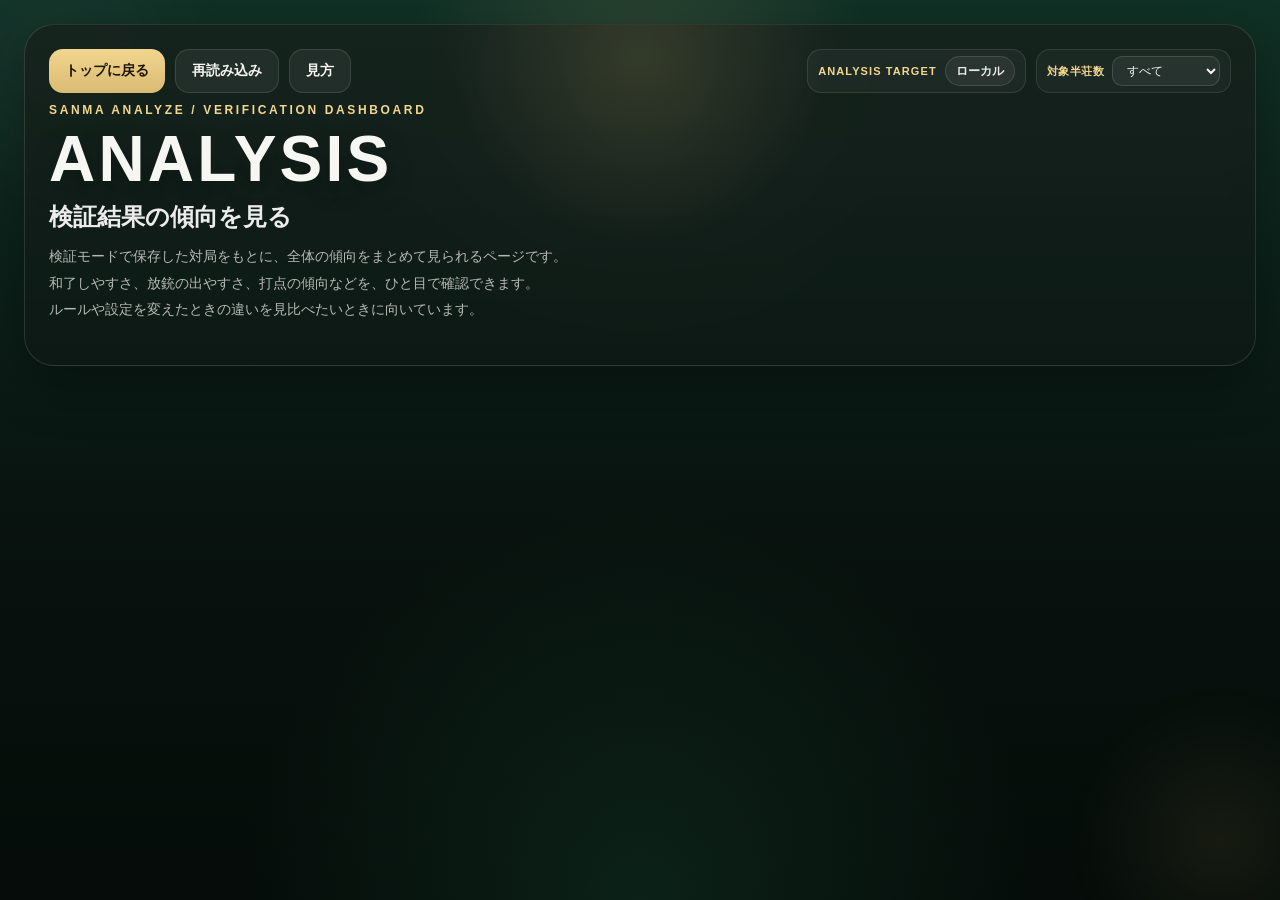
==== analysis_app.html @ 524396ed "Add files via upload" ====
<!doctype html>
<html lang="ja">
<head>
  <meta charset="utf-8" />
  <meta name="viewport" content="width=device-width, initial-scale=1" />
  <title>SANMA LAB / 分析</title>
  <meta name="description" content="検証モードで保存した対局から、全体の傾向を確認できるページです。" />
  <style>
    :root{
      --bg:#08120e;
      --bg2:#103126;
      --panel:rgba(8,20,15,0.84);
      --panel-strong:rgba(15,31,24,0.94);
      --panel-soft:rgba(255,255,255,0.04);
      --line:rgba(255,255,255,0.12);
      --text:#f6f7f3;
      --muted:rgba(246,247,243,0.72);
      --gold:#d9bb72;
      --gold-strong:#f3d78e;
      --accent:#8dd8c4;
      --danger:#ffb7ac;
      --shadow:0 18px 54px rgba(0,0,0,0.32);
    }

    *{ box-sizing:border-box; }
    html, body{ margin:0; min-height:100%; }

    body{
      min-height:100vh;
      color:var(--text);
      font-family:-apple-system,BlinkMacSystemFont,"Segoe UI",sans-serif;
      background:
        radial-gradient(circle at 50% 12%, rgba(241,212,141,0.16), transparent 24%),
        radial-gradient(circle at 50% 100%, rgba(31,94,67,0.26), transparent 36%),
        linear-gradient(180deg, var(--bg2) 0%, var(--bg) 58%, #050c09 100%);
      overflow-x:hidden;
    }

    body::before,
    body::after{
      content:"";
      position:fixed;
      inset:auto;
      pointer-events:none;
      border-radius:50%;
      opacity:0.52;
      filter:blur(2px);
    }

    body::before{
      width:360px;
      height:360px;
      top:-120px;
      left:-120px;
      background:radial-gradient(circle, rgba(255,255,255,0.08), transparent 68%);
    }

    body::after{
      width:320px;
      height:320px;
      right:-100px;
      bottom:-100px;
      background:radial-gradient(circle, rgba(217,187,114,0.16), transparent 68%);
    }

    button,
    select,
    a{
      color:inherit;
      font:inherit;
    }

    .page{
      width:min(100%, 1440px);
      margin:0 auto;
      padding:24px;
      position:relative;
      z-index:1;
    }

    .shell{
      border-radius:30px;
      background:
        linear-gradient(180deg, rgba(255,255,255,0.05), rgba(255,255,255,0.02)),
        var(--panel);
      border:1px solid var(--line);
      box-shadow:var(--shadow);
      backdrop-filter:blur(10px);
      overflow:hidden;
      position:relative;
    }

    .shell::before{
      content:"";
      position:absolute;
      inset:-160px auto auto 50%;
      width:380px;
      height:380px;
      transform:translateX(-50%);
      border-radius:50%;
      background:radial-gradient(circle, rgba(217,187,114,0.14), transparent 70%);
      pointer-events:none;
    }

    .shellInner{
      position:relative;
      z-index:1;
      padding:24px;
      display:grid;
      gap:18px;
    }

    .topRow{
      display:flex;
      align-items:flex-start;
      justify-content:space-between;
      gap:16px;
      flex-wrap:wrap;
    }

    .topRowLeft{
      display:grid;
      gap:10px;
      min-width:0;
      flex:1 1 640px;
    }

    .topActions{
      display:flex;
      align-items:center;
      gap:10px;
      flex-wrap:nowrap;
      width:100%;
      min-width:0;
    }

    .topActionsLeft,
    .topActionsRight{
      display:flex;
      align-items:center;
      gap:10px;
      flex-wrap:nowrap;
      min-width:0;
      flex:0 0 auto;
    }

    .topActionsRight{
      margin-left:auto;
    }

    .backBtn,
    .refreshBtn,
    .hintBtn,
    .tabBtn{
      appearance:none;
      border:none;
      cursor:pointer;
      min-height:44px;
      padding:0 16px;
      border-radius:14px;
      font-size:14px;
      font-weight:800;
      transition:transform 0.16s ease, opacity 0.16s ease, background 0.16s ease, border-color 0.16s ease;
    }

    .backBtn:hover,
    .refreshBtn:hover,
    .hintBtn:hover,
    .tabBtn:hover,
    .filterSelect:hover{
      transform:translateY(-1px);
    }

    .backBtn{
      background:linear-gradient(180deg, #f2d58f 0%, #d9bb72 100%);
      color:#1e1402;
      text-decoration:none;
      display:inline-flex;
      align-items:center;
      justify-content:center;
    }

    .refreshBtn,
    .hintBtn,
    .tabBtn{
      background:rgba(255,255,255,0.06);
      color:var(--text);
      border:1px solid rgba(255,255,255,0.12);
    }

    .tabBtn.isActive{
      background:linear-gradient(180deg, rgba(255,255,255,0.18), rgba(255,255,255,0.06)), rgba(76,119,98,0.78);
      border-color:rgba(182,227,201,0.24);
      color:#ffffff;
      box-shadow:0 10px 18px rgba(0,0,0,0.18), inset 0 1px 0 rgba(255,255,255,0.12);
    }

    .brandKicker{
      font-size:12px;
      font-weight:800;
      letter-spacing:0.22em;
      color:var(--gold-strong);
    }

    .brandTitle{
      font-size:clamp(34px, 5vw, 64px);
      font-weight:900;
      line-height:1;
      letter-spacing:0.05em;
      text-shadow:0 10px 28px rgba(0,0,0,0.24);
    }

    .brandSub{
      font-size:clamp(18px, 2vw, 24px);
      font-weight:800;
      color:rgba(255,255,255,0.92);
    }

    .leadText{
      margin:0;
      font-size:14px;
      line-height:1.9;
      color:var(--muted);
      max-width:58em;
    }

    .statusCard{
      min-width:0;
      max-width:none;
      padding:6px 10px;
      border-radius:14px;
      background:rgba(255,255,255,0.04);
      border:1px solid rgba(255,255,255,0.10);
      display:flex;
      align-items:center;
      gap:8px;
      flex:0 0 auto;
    }

    .statusHead{
      display:flex;
      align-items:center;
      gap:8px;
      flex-wrap:nowrap;
    }

    .statusLabel{
      font-size:11px;
      font-weight:800;
      letter-spacing:0.10em;
      color:var(--gold-strong);
      white-space:nowrap;
    }

    .statusBadge{
      display:inline-flex;
      align-items:center;
      gap:6px;
      min-height:30px;
      padding:0 10px;
      border-radius:999px;
      background:rgba(255,255,255,0.06);
      border:1px solid rgba(255,255,255,0.12);
      font-size:12px;
      font-weight:800;
      white-space:nowrap;
    }

    .statusBadge.isAccount{
      color:#1b1403;
      background:linear-gradient(180deg, #f2d58f 0%, #d9bb72 100%);
      border-color:transparent;
    }

    .statusBadge.isLocal{
      color:rgba(255,255,255,0.9);
    }

    .statusNote{
      font-size:13px;
      line-height:1.7;
      color:var(--muted);
    }

    .statusMeta,
    .tabRow{
      display:flex;
      gap:8px;
      flex-wrap:wrap;
    }

    .miniPill{
      display:inline-flex;
      align-items:center;
      min-height:30px;
      padding:0 10px;
      border-radius:999px;
      background:rgba(141,216,196,0.12);
      border:1px solid rgba(141,216,196,0.18);
      color:#f7fffb;
      font-size:12px;
      font-weight:700;
    }

    .filterCard,
    .messageCard,
    .metricSection,
    .placeholderSection,
    .tabCard,
    .chartCard,
    .tableCard{
      border-radius:22px;
      border:1px solid rgba(255,255,255,0.10);
      background:var(--panel-soft);
      padding:18px;
    }

    .filterCardTitle,
    .messageTitle,
    .sectionTitle,
    .tabTitle,
    .chartTitle,
    .tableTitle{
      font-size:18px;
      font-weight:900;
      margin-bottom:10px;
    }

    .sectionSub,
    .messageText,
    .placeholderText,
    .filterNote,
    .tabSub,
    .chartSub,
    .tableSub{
      font-size:13px;
      line-height:1.75;
      color:var(--muted);
    }

    .filterGrid,
    .summaryGrid,
    .metricGrid{
      display:grid;
      gap:12px;
      margin-top:12px;
    }

    .compactControlRow{
      display:flex;
      align-items:center;
      justify-content:flex-end;
      width:auto;
      flex:0 0 auto;
    }

    .compactFilterBox{
      display:flex;
      align-items:center;
      gap:8px;
      padding:6px 10px;
      border-radius:14px;
      border:1px solid rgba(255,255,255,0.10);
      background:rgba(255,255,255,0.03);
      flex:0 0 auto;
    }

    .compactFilterLabel{
      font-size:11px;
      font-weight:800;
      letter-spacing:0.04em;
      color:var(--gold-strong);
      white-space:nowrap;
    }

    .compactFilterBox .filterSelect{
      width:108px;
      min-height:30px;
      padding:0 10px;
      border-radius:10px;
      font-size:12px;
    }

    .filterGrid{
      grid-template-columns:repeat(4, minmax(0, 1fr));
    }

    .summaryGrid{
      grid-template-columns:repeat(6, minmax(0, 1fr));
    }

    .metricGrid{
      grid-template-columns:repeat(4, minmax(0, 1fr));
    }

    .filterField{
      display:grid;
      gap:7px;
    }

    .filterLabel{
      font-size:12px;
      font-weight:800;
      color:rgba(245,247,244,0.76);
    }

    .filterSelect{
      width:100%;
      min-height:42px;
      border-radius:12px;
      border:1px solid rgba(255,255,255,0.14);
      background:rgba(255,255,255,0.05);
      color:var(--text);
      padding:0 12px;
      box-sizing:border-box;
      transition:transform 0.16s ease, border-color 0.16s ease, background 0.16s ease;
    }

    .metricCard{
      border-radius:18px;
      border:1px solid rgba(255,255,255,0.08);
      background:rgba(0,0,0,0.16);
      padding:14px 13px;
      display:grid;
      gap:6px;
      min-height:108px;
    }

    .metricCardLabel{
      font-size:12px;
      font-weight:700;
      color:rgba(245,247,244,0.64);
    }

    .metricCardValue{
      font-size:24px;
      font-weight:900;
      line-height:1.05;
      color:#ffd56f;
      word-break:break-word;
    }

    .metricCardHint{
      font-size:11px;
      color:rgba(245,247,244,0.48);
      line-height:1.45;
    }

    .tabPanel{
      display:none;
    }

    .tabPanel.isActive{
      display:block;
    }

    .placeholderSection{
      display:grid;
      gap:10px;
      background:linear-gradient(180deg, rgba(255,255,255,0.05), rgba(255,255,255,0.02));
    }

    .placeholderList{
      display:grid;
      grid-template-columns:repeat(3, minmax(0, 1fr));
      gap:10px;
    }

    .placeholderItem{
      border-radius:14px;
      border:1px dashed rgba(255,255,255,0.18);
      background:rgba(255,255,255,0.03);
      padding:12px;
      display:grid;
      gap:6px;
    }

    .placeholderItemTitle{
      font-size:13px;
      font-weight:800;
      color:#fff3c5;
    }

    .placeholderItemText{
      font-size:12px;
      line-height:1.7;
      color:var(--muted);
    }

    .emptyCard{
      border-radius:18px;
      border:1px dashed rgba(255,255,255,0.18);
      background:rgba(255,255,255,0.03);
      padding:18px;
      font-size:14px;
      line-height:1.8;
      color:rgba(245,247,244,0.82);
    }

    .messageCard.warn{
      border-color:rgba(255,183,172,0.22);
      background:rgba(255,183,172,0.08);
    }

    .messageCard.ok{
      border-color:rgba(141,216,196,0.20);
      background:rgba(141,216,196,0.08);
    }

    @media (max-width: 1180px){
      .summaryGrid{
        grid-template-columns:repeat(3, minmax(0, 1fr));
      }

      .metricGrid,
      .filterGrid{
        grid-template-columns:repeat(2, minmax(0, 1fr));
      }

      .placeholderList{
        grid-template-columns:repeat(2, minmax(0, 1fr));
      }
    }

    @media (max-width: 720px){
      .page{ padding:16px; }
      .shellInner{ padding:16px; }
      .topRow{ gap:12px; }
      .statusCard{ width:auto; }
      .topActions{
        align-items:flex-start;
        flex-wrap:wrap;
      }
      .topActionsLeft,
      .topActionsRight{
        flex-wrap:wrap;
      }
      .topActionsRight{
        width:100%;
        justify-content:flex-start;
        margin-left:0;
      }
      .compactControlRow{
        justify-content:flex-start;
      }
      .compactFilterBox{
        width:auto;
      }
      .summaryGrid,
      .metricGrid,
      .filterGrid,
      .placeholderList{
        grid-template-columns:1fr;
      }
      .brandTitle{ letter-spacing:0.03em; }
    }
  </style>
  <script>
    window.MB_SANMA_SUPABASE_CONFIG = {
      url: "https://edcsvszqscbfeizfmilp.supabase.co",
      anonKey: "sb_publishable_vLIhwWFFomM4WwSaupoOxw_UOUNihF0"
    };
  </script>
</head>
<body>
  <main class="page">
    <section class="shell" aria-label="分析ページ">
      <div class="shellInner">
        <div class="topRow">
          <div class="topRowLeft">
            <div class="topActions">
              <div class="topActionsLeft">
                <a class="backBtn" href="index_app.html">トップに戻る</a>
                <button id="analysisRefreshBtn" type="button" class="refreshBtn">再読み込み</button>
                <button id="analysisHintBtn" type="button" class="hintBtn">見方</button>
              </div>
              <div class="topActionsRight">
                <aside class="statusCard" aria-label="分析対象">
                  <div class="statusHead">
                    <div class="statusLabel">ANALYSIS TARGET</div>
                    <div id="analysisSessionBadge" class="statusBadge isLocal">ローカル</div>
                  </div>
                </aside>
                <div class="compactControlRow" aria-label="対象半荘数">
                  <div class="compactFilterBox">
                    <div class="compactFilterLabel">対象半荘数</div>
                    <select id="filterLimit" class="filterSelect">
                      <option value="all">すべて</option>
                      <option value="20">最新20</option>
                      <option value="50">最新50</option>
                      <option value="100">最新100</option>
                      <option value="200">最新200</option>
                    </select>
                  </div>
                </div>
              </div>
            </div>
            <div class="brandKicker">SANMA ANALYZE / VERIFICATION DASHBOARD</div>
            <div class="brandTitle">ANALYSIS</div>
            <div class="brandSub">検証結果の傾向を見る</div>
            <p class="leadText">
              検証モードで保存した対局をもとに、全体の傾向をまとめて見られるページです。<br />
              和了しやすさ、放銃の出やすさ、打点の傾向などを、ひと目で確認できます。<br />
              ルールや設定を変えたときの違いを見比べたいときに向いています。
            </p>
          </div>
        </div>

        <div id="analysisAppRoot"></div>
      </div>
    </section>
  </main>

  <script src="js/match_log.js"></script>
  <script src="js/log_normalizer.js"></script>
  <script src="js/log_metrics.js"></script>
  <script>
    (function(){
      "use strict";

      const FILTER_STORAGE_KEY = "mbsanma_analysis_app_filters_v1";
      const ACTIVE_SESSION_STORAGE_KEY = "mbsanma_app_active_session_v1";
      const LEGACY_ACTIVE_SESSION_STORAGE_KEY = "mbsanma_visitor_active_session_v1";
      const CURRENT_LOGIN_ACCOUNT_STORAGE_KEY = "mbsanma_app_current_login_account_v1";

      const TAB_KEYS = ["overview", "agari", "loss", "flow", "yaku"];
      const TAB_LABELS = {
        overview: "全体",
        agari: "和了",
        loss: "放銃 / 被ツモ",
        flow: "流局 / 進行",
        yaku: "役 / 打点"
      };

      const filterEls = {
        limit: document.getElementById("filterLimit")
      };

      const refreshBtn = document.getElementById("analysisRefreshBtn");
      const hintBtn = document.getElementById("analysisHintBtn");
      const root = document.getElementById("analysisAppRoot");
      const badgeEl = document.getElementById("analysisSessionBadge");

      const state = {
        filters: loadFilters(),
        activeTab: "overview"
      };

      function normalizeAccountId(value){
        return String(value || "").toUpperCase().replace(/[^A-Z0-9]/g, "");
      }

      function loadFilters(){
        try{
          const raw = localStorage.getItem(FILTER_STORAGE_KEY);
          const parsed = raw ? JSON.parse(raw) : null;
          const normalized = window.MBSanmaLogMetrics.normalizeAnalysisFilters(parsed);
          return {
            ...normalized,
            limit: ["20", "50", "100", "200", "all"].includes(String(parsed && parsed.limit || "")) ? String(parsed.limit) : "all",
            matchMode: "batch",
            sessionMode: "all",
            dealer: "all"
          };
        }catch(e){
          return {
            ...window.MBSanmaLogMetrics.normalizeAnalysisFilters(null),
            limit: "all",
            matchMode: "batch",
            sessionMode: "all",
            dealer: "all"
          };
        }
      }

      function saveFilters(){
        try{
          localStorage.setItem(FILTER_STORAGE_KEY, JSON.stringify(state.filters));
        }catch(e){}
      }

      function writeActiveSessionSnapshot(mode, accountId){
        const payload = {
          mode: mode === "account" ? "account" : "local",
          accountId: mode === "account" ? normalizeAccountId(accountId) : ""
        };
        try{
          const serialized = JSON.stringify(payload);
          sessionStorage.setItem(ACTIVE_SESSION_STORAGE_KEY, serialized);
          sessionStorage.setItem(LEGACY_ACTIVE_SESSION_STORAGE_KEY, serialized);
        }catch(e){}
        return payload;
      }

      function readActiveSession(){
        try{
          const loginId = normalizeAccountId(localStorage.getItem(CURRENT_LOGIN_ACCOUNT_STORAGE_KEY) || "");
          if (loginId) return writeActiveSessionSnapshot("account", loginId);
        }catch(e){}

        const keys = [ACTIVE_SESSION_STORAGE_KEY, LEGACY_ACTIVE_SESSION_STORAGE_KEY];
        for (const key of keys){
          try{
            const raw = sessionStorage.getItem(key);
            if (!raw) continue;
            const parsed = JSON.parse(raw);
            const mode = parsed && parsed.mode === "account" ? "account" : (parsed && parsed.mode === "local" ? "local" : "");
            if (!mode) continue;
            return writeActiveSessionSnapshot(mode, mode === "account" ? normalizeAccountId(parsed && parsed.accountId || "") : "");
          }catch(e){}
        }

        return writeActiveSessionSnapshot("local", "");
      }

      function syncTopStatus(summary){
        const session = readActiveSession();
        if (badgeEl){
          if (session.mode === "account" && session.accountId){
            badgeEl.textContent = session.accountId;
            badgeEl.classList.remove("isLocal");
            badgeEl.classList.add("isAccount");
          } else {
            badgeEl.textContent = "ローカル";
            badgeEl.classList.remove("isAccount");
            badgeEl.classList.add("isLocal");
          }
        }
      }

      async function getStoredLogsAsync(){
        try{
          if (window.MBSanmaMatchLog){
            if (typeof window.MBSanmaMatchLog.getStoredLogsAsync === "function"){
              const logs = await window.MBSanmaMatchLog.getStoredLogsAsync();
              return Array.isArray(logs) ? logs.filter((item)=> item && typeof item === "object") : [];
            }
            if (typeof window.MBSanmaMatchLog.getStoredLogs === "function"){
              const logs = window.MBSanmaMatchLog.getStoredLogs();
              return Array.isArray(logs) ? logs.filter((item)=> item && typeof item === "object") : [];
            }
          }
        }catch(e){}
        return [];
      }

      function renderLoading(){
        if (!root) return;
        root.innerHTML = "";
        const empty = document.createElement("section");
        empty.className = "emptyCard";
        empty.innerHTML = "保存済み半荘ログを読み込み中です。";
        root.appendChild(empty);
      }

      function formatRate(value){
        return Number.isFinite(value) ? `${(value * 100).toFixed(1)}%` : "—";
      }

      function formatAvgScore(value){
        return Number.isFinite(value) ? `${value > 0 ? "+" : ""}${value.toFixed(1)}` : "—";
      }

      function formatAvgPoint(value){
        return Number.isFinite(value) ? `${Math.round(value).toLocaleString("ja-JP")}点` : "—";
      }

      function formatAvgJunme(value){
        return Number.isFinite(value) ? `${value.toFixed(2)}巡目` : "—";
      }

      function formatAvgCount(value, suffix = ""){
        return Number.isFinite(value) ? `${value.toFixed(2)}${suffix}` : "—";
      }

      function formatCount(value){
        return `${Number(value) || 0}`;
      }

      function formatModeCount(summary){
        const parts = [];
        if (summary.matchCounts.batch > 0) parts.push(`検証 ${summary.matchCounts.batch}`);
        if (summary.matchCounts.normal > 0) parts.push(`対局 ${summary.matchCounts.normal}`);
        if (summary.matchCounts.unknown > 0) parts.push(`未分類 ${summary.matchCounts.unknown}`);
        return parts.length ? parts.join(" / ") : "—";
      }

      function createMetricCard(label, value, hint){
        const card = document.createElement("div");
        card.className = "metricCard";

        const labelEl = document.createElement("div");
        labelEl.className = "metricCardLabel";
        labelEl.textContent = label;

        const valueEl = document.createElement("div");
        valueEl.className = "metricCardValue";
        valueEl.textContent = value;

        const hintEl = document.createElement("div");
        hintEl.className = "metricCardHint";
        hintEl.textContent = hint || "";

        card.appendChild(labelEl);
        card.appendChild(valueEl);
        card.appendChild(hintEl);
        return card;
      }

      function createSummarySection(summary){
        const section = document.createElement("section");
        section.className = "tabCard";

        const title = document.createElement("div");
        title.className = "tabTitle";
        title.textContent = "上段サマリー";
        section.appendChild(title);

        const sub = document.createElement("div");
        sub.className = "tabSub";
        sub.textContent = "まずは全体の雰囲気を確認する欄です。ここで対象範囲を見てから、下のカテゴリで細かく振り返れます。";
        section.appendChild(sub);

        const grid = document.createElement("div");
        grid.className = "summaryGrid";
        [
          createMetricCard("対象半荘", formatCount(summary.scope.includedMatchCount), "条件に合う半荘"),
          createMetricCard("対象局", formatCount(summary.overall.kyokuCount), "局ベース"),
          createMetricCard("集計件数", formatCount(summary.overall.sampleKyokuCount), "全体傾向の集計数"),
          createMetricCard("モード内訳", formatModeCount(summary), "検証 / 対局 / 未分類"),
          createMetricCard("親件数", formatCount(summary.overall.dealerSampleCount), "集計対象内"),
          createMetricCard("子件数", formatCount(summary.overall.nondealerSampleCount), "集計対象内")
        ].forEach((card)=> grid.appendChild(card));
        section.appendChild(grid);
        return section;
      }

      function createTabRow(){
        const row = document.createElement("div");
        row.className = "tabRow";
        TAB_KEYS.forEach((key)=> {
          const btn = document.createElement("button");
          btn.type = "button";
          btn.className = `tabBtn${state.activeTab === key ? " isActive" : ""}`;
          btn.textContent = TAB_LABELS[key];
          btn.dataset.tabKey = key;
          btn.addEventListener("click", ()=> {
            state.activeTab = key;
            render().catch(()=>{});
          });
          row.appendChild(btn);
        });
        return row;
      }

      function createTabPanel(key, titleText, subText, cards){
        const panel = document.createElement("section");
        panel.className = `tabPanel${state.activeTab === key ? " isActive" : ""}`;

        const card = document.createElement("div");
        card.className = "tabCard";

        const title = document.createElement("div");
        title.className = "tabTitle";
        title.textContent = titleText;
        card.appendChild(title);

        const sub = document.createElement("div");
        sub.className = "tabSub";
        sub.textContent = subText;
        card.appendChild(sub);

        const grid = document.createElement("div");
        grid.className = "metricGrid";
        cards.forEach((metric)=> grid.appendChild(metric));
        card.appendChild(grid);

        panel.appendChild(card);
        return panel;
      }

      function createMessageCard(type, titleText, text){
        const card = document.createElement("section");
        card.className = `messageCard ${type}`;

        const title = document.createElement("div");
        title.className = "messageTitle";
        title.textContent = titleText;

        const body = document.createElement("div");
        body.className = "messageText";
        body.textContent = text;

        card.appendChild(title);
        card.appendChild(body);
        return card;
      }

      function createPlaceholderSection(summary){
        const section = document.createElement("section");
        section.className = "placeholderSection";

        const title = document.createElement("div");
        title.className = "sectionTitle";
        title.textContent = "今後の追加予定";
        section.appendChild(title);

        const text = document.createElement("div");
        text.className = "placeholderText";
        text.textContent = "まずは見やすさを優先して、よく使う項目を中心にまとめています。今後は比較表示や役・打点の見やすさもさらに強化していきます。";
        section.appendChild(text);

        const list = document.createElement("div");
        list.className = "placeholderList";

        [
          {
            title: "比較表示",
            text: "親番と子番、ルール違い、設定違いなどを並べて見比べやすくしていきます。"
          },
          {
            title: "役と打点の見やすさ",
            text: `点数データ ${summary.availability.pointDataCount}件 / 役データ ${summary.availability.yakuDataCount}件 / ドラデータ ${summary.availability.doraDataCount}件 をもとに、さらに見やすく広げていきます。`
          },
          {
            title: "使いやすさ",
            text: "条件保存やお気に入りの比較など、何度も見返しやすい導線を追加していきます。"
          }
        ].forEach((item)=> {
          const card = document.createElement("div");
          card.className = "placeholderItem";

          const t = document.createElement("div");
          t.className = "placeholderItemTitle";
          t.textContent = item.title;

          const d = document.createElement("div");
          d.className = "placeholderItemText";
          d.textContent = item.text;

          card.appendChild(t);
          card.appendChild(d);
          list.appendChild(card);
        });

        section.appendChild(list);
        return section;
      }

      function buildTabPanels(summary){
        return [
          createTabPanel(
            "overview",
            "全体",
            "まずは全体の押し引き傾向です。ルール全体で、どれくらい和了・放銃・流局が起きやすいかを見る入口です。",
            [
              createMetricCard("リーチ率", formatRate(summary.riichi.rate), "全局基準"),
              createMetricCard("副露率", formatRate(summary.open.rate), "全局基準"),
              createMetricCard("和了率", formatRate(summary.agari.rate), "全局基準"),
              createMetricCard("放銃率", formatRate(summary.hoju.rate), "全局基準"),
              createMetricCard("被ツモ率", formatRate(summary.hitByTsumo.rate), "全局基準"),
              createMetricCard("流局率", formatRate(summary.ryukyoku.rate), "全局基準"),
              createMetricCard("横移動率", formatRate(summary.horizontal.rate), "自分が無関係で終わる率"),
              createMetricCard("プラス局率", formatRate(summary.overall.plusSampleRate), "+収支で終えた局"),
              createMetricCard("マイナス局率", formatRate(summary.overall.minusSampleRate), "-収支で終えた局"),
              createMetricCard("イーブン局率", formatRate(summary.overall.evenSampleRate), "±0で終えた局"),
              createMetricCard("平均収支", formatAvgScore(summary.overall.averageSampleDelta), "1件あたりの平均"),
              createMetricCard("副露した局の平均副露回数", formatAvgCount(summary.open.averageOpenCountWhenOpened, "回"), "副露局のみ")
            ]
          ),
          createTabPanel(
            "agari",
            "和了",
            "和了したときの形や打点寄りの傾向です。ツモ寄りか、リーチ寄りか、門前寄りかを見ます。",
            [
              createMetricCard("和了率", formatRate(summary.agari.rate), "全局基準"),
              createMetricCard("ツモ割合", formatRate(summary.agari.tsumoRate), "和了局基準"),
              createMetricCard("ロン割合", formatRate(summary.agari.ronRate), "和了局基準"),
              createMetricCard("親和了割合", formatRate(summary.agari.dealerRate), "和了局基準"),
              createMetricCard("リーチ和了割合", formatRate(summary.agari.riichiRate), "和了局基準"),
              createMetricCard("副露和了割合", formatRate(summary.agari.openRate), "和了局基準"),
              createMetricCard("ダマ和了割合", formatRate(summary.agari.damaRate), "和了局基準"),
              createMetricCard("平均収入", formatAvgScore(summary.agari.averageIncome), "正の delta 平均"),
              createMetricCard("平均素点", formatAvgPoint(summary.agari.averagePoint), "データが残っている分のみ"),
              createMetricCard("ツモ平均素点", formatAvgPoint(summary.agari.averagePointTsumo), "データが残っている分のみ"),
              createMetricCard("ロン平均素点", formatAvgPoint(summary.agari.averagePointRon), "データが残っている分のみ"),
              createMetricCard("満貫以上割合", formatRate(summary.agari.manganOrMoreRate), "点数データがある和了のみ")
            ]
          ),
          createTabPanel(
            "loss",
            "放銃 / 被ツモ",
            "どこで失点しているかを見るブロックです。リーチで押しすぎているか、副露して押し返しすぎているかの入口になります。",
            [
              createMetricCard("放銃率", formatRate(summary.hoju.rate), "全局基準"),
              createMetricCard("親へ放銃割合", formatRate(summary.hoju.dealerWinnerRate), "放銃局基準"),
              createMetricCard("リーチ放銃割合", formatRate(summary.hoju.riichiRate), "放銃局基準"),
              createMetricCard("副露放銃割合", formatRate(summary.hoju.openRate), "放銃局基準"),
              createMetricCard("放銃平均支出", formatAvgScore(-summary.hoju.averageLoss), "負の delta 平均"),
              createMetricCard("放銃時素点平均", formatAvgPoint(summary.hoju.averagePoint), "データが残っている分のみ"),
              createMetricCard("放銃時テンパイ率", formatRate(summary.hoju.tenpaiRate), "記録がある分のみ"),
              createMetricCard("被ツモ率", formatRate(summary.hitByTsumo.rate), "全局基準"),
              createMetricCard("被ツモ平均支出", formatAvgScore(-summary.hitByTsumo.averageLoss), "負の delta 平均"),
              createMetricCard("被ツモ時素点平均", formatAvgPoint(summary.hitByTsumo.averagePoint), "データが残っている分のみ")
            ]
          ),
          createTabPanel(
            "flow",
            "流局 / 進行",
            "局進行の質を見るブロックです。リーチ巡目や待ち枚数が荒れていないか、流局テンパイが足りているかを見ます。",
            [
              createMetricCard("流局率", formatRate(summary.ryukyoku.rate), "全局基準"),
              createMetricCard("流局時テンパイ率", formatRate(summary.ryukyoku.tenpaiRate), "流局局基準"),
              createMetricCard("平均リーチ巡目", formatAvgJunme(summary.riichi.averageJunme), "データが残っている分のみ"),
              createMetricCard("平均待ち枚数", formatAvgCount(summary.riichi.averageWaitTileCount, "枚"), "データが残っている分のみ"),
              createMetricCard("両面率", formatRate(summary.riichi.ryanmenRate), "待ち形データがあるリーチのみ"),
              createMetricCard("リーチ件数", formatCount(summary.riichi.count), "集計対象内"),
              createMetricCard("流局件数", formatCount(summary.ryukyoku.count), "集計対象内"),
              createMetricCard("横移動率", formatRate(summary.horizontal.rate), "自分無関係ロンの率")
            ]
          ),
          createTabPanel(
            "yaku",
            "役 / 打点",
            "役や打点の詳しい内容を見るタブです。現在は、保存されている対局データがある分から反映しています。",
            [
              createMetricCard("平均ドラ", formatAvgCount(summary.agari.averageDoraCount, "枚"), "和了詳細ありの分のみ"),
              createMetricCard("タンヤオ複合率", formatRate(summary.agari.yakuCompositeRates.tanyao), "役データが残っている和了のみ"),
              createMetricCard("ピンフ複合率", formatRate(summary.agari.yakuCompositeRates.pinfu), "役データが残っている和了のみ"),
              createMetricCard("七対子複合率", formatRate(summary.agari.yakuCompositeRates.chiitoi), "役データが残っている和了のみ"),
              createMetricCard("対々和複合率", formatRate(summary.agari.yakuCompositeRates.toitoi), "役データが残っている和了のみ"),
              createMetricCard("染め手複合率", formatRate(summary.agari.yakuCompositeRates.honitsuOrChinitsu), "混一色 / 清一色"),
              createMetricCard("東役牌複合率", formatRate(summary.agari.yakuCompositeRates.yakuhaiTon), "役データが残っている和了のみ"),
              createMetricCard("南役牌複合率", formatRate(summary.agari.yakuCompositeRates.yakuhaiNan), "役データが残っている和了のみ"),
              createMetricCard("西役牌複合率", formatRate(summary.agari.yakuCompositeRates.yakuhaiSha), "役データが残っている和了のみ"),
              createMetricCard("白複合率", formatRate(summary.agari.yakuCompositeRates.yakuhaiHaku), "役データが残っている和了のみ"),
              createMetricCard("發複合率", formatRate(summary.agari.yakuCompositeRates.yakuhaiHatsu), "役データが残っている和了のみ"),
              createMetricCard("中複合率", formatRate(summary.agari.yakuCompositeRates.yakuhaiChun), "役データが残っている和了のみ")
            ]
          )
        ];
      }

      async function render(){
        if (!root) return;

        Object.keys(filterEls).forEach((key)=> {
          if (filterEls[key]) filterEls[key].value = state.filters[key];
        });

        renderLoading();

        const logs = await getStoredLogsAsync();
        const summary = window.MBSanmaLogMetrics.buildAnalysisSummary(logs, state.filters);
        syncTopStatus(summary);

        root.innerHTML = "";

        if (summary.overall.kyokuCount <= 0){
          const empty = document.createElement("section");
          empty.className = "emptyCard";
          empty.innerHTML = "条件に合う局がまだありません。<br>まずは検証モードで半荘を終わらせて保存するか、条件を広げてみてください。";
          root.appendChild(empty);
          return;
        }

        root.appendChild(createSummarySection(summary));
        root.appendChild(createTabRow());
        buildTabPanels(summary).forEach((panel)=> root.appendChild(panel));

        if (summary.availability.pointDataCount <= 0 && summary.availability.yakuDataCount <= 0){
          root.appendChild(createMessageCard(
            "warn",
            "役や打点の詳しい表示は一部準備中です",
            "役の組み合わせや点数の詳しい内容は、保存されている対局データがある分から順に反映しています。今後さらに見やすく増やしていきます。"
          ));
        } else {
          root.appendChild(createMessageCard(
            "ok",
            "役や打点の詳しい情報も表示できます",
            `点数データ ${summary.availability.pointDataCount}件 / 役データ ${summary.availability.yakuDataCount}件 / ドラデータ ${summary.availability.doraDataCount}件 を使って表示しています。`
          ));
        }

        root.appendChild(createPlaceholderSection(summary));
      }

      Object.keys(filterEls).forEach((key)=> {
        const el = filterEls[key];
        if (!el) return;
        el.addEventListener("change", ()=> {
          state.filters[key] = String(el.value || "");
          state.filters = {
            ...window.MBSanmaLogMetrics.normalizeAnalysisFilters(state.filters),
            matchMode: "batch",
            sessionMode: "all",
            dealer: "all"
          };
          saveFilters();
          render().catch(()=>{});
        });
      });

      if (refreshBtn){
        refreshBtn.addEventListener("click", ()=> render().catch(()=>{}));
      }

      if (hintBtn){
        hintBtn.addEventListener("click", ()=> {
          alert(
            "このページでは、検証モードで保存した対局をまとめて振り返れます。

"
            + "和了しやすさや放銃の出やすさ、打点の傾向などを、全体の流れとして確認できます。
"
            + "ルールや設定を変えたときの違いを見たいときに便利です。

"
            + "自分の半荘成績を見たい場合は、成績管理ページを使ってください。"
          );
        });
      }

      render().catch(()=>{});
    })();
  </script>
</body>
</html>
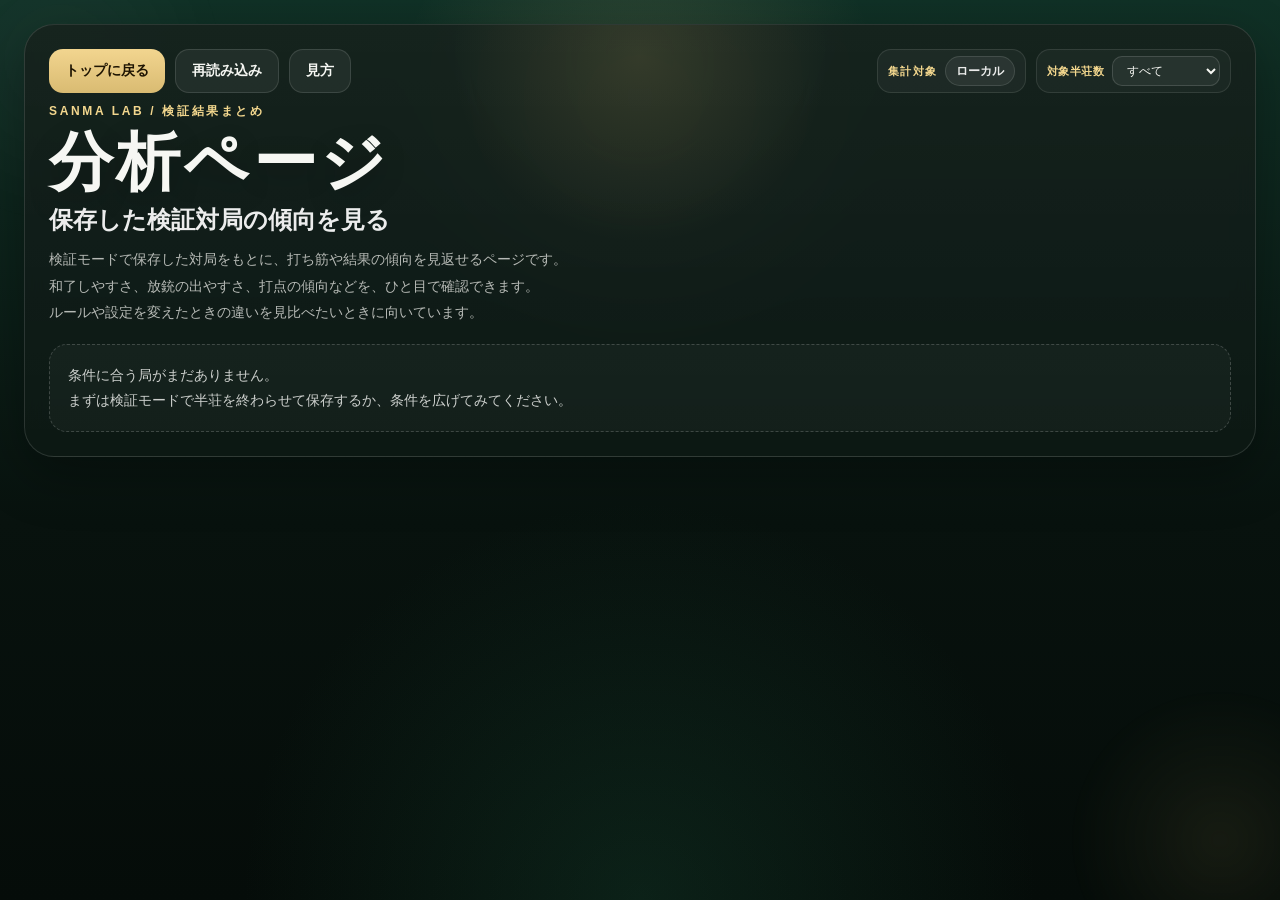
==== commit a233498e: "Add files via upload" ====
--- a/analysis_app.html
+++ b/analysis_app.html
@@ -577,7 +577,7 @@
               <div class="topActionsRight">
                 <aside class="statusCard" aria-label="分析対象">
                   <div class="statusHead">
-                    <div class="statusLabel">ANALYSIS TARGET</div>
+                    <div class="statusLabel">集計対象</div>
                     <div id="analysisSessionBadge" class="statusBadge isLocal">ローカル</div>
                   </div>
                 </aside>
@@ -595,11 +595,11 @@
                 </div>
               </div>
             </div>
-            <div class="brandKicker">SANMA ANALYZE / VERIFICATION DASHBOARD</div>
-            <div class="brandTitle">ANALYSIS</div>
-            <div class="brandSub">検証結果の傾向を見る</div>
+            <div class="brandKicker">SANMA LAB / 検証結果まとめ</div>
+            <div class="brandTitle">分析ページ</div>
+            <div class="brandSub">保存した検証対局の傾向を見る</div>
             <p class="leadText">
-              検証モードで保存した対局をもとに、全体の傾向をまとめて見られるページです。<br />
+              検証モードで保存した対局をもとに、打ち筋や結果の傾向を見返せるページです。<br />
               和了しやすさ、放銃の出やすさ、打点の傾向などを、ひと目で確認できます。<br />
               ルールや設定を変えたときの違いを見比べたいときに向いています。
             </p>
@@ -813,12 +813,12 @@
 
         const title = document.createElement("div");
         title.className = "tabTitle";
-        title.textContent = "上段サマリー";
+        title.textContent = "対象サマリー";
         section.appendChild(title);
 
         const sub = document.createElement("div");
         sub.className = "tabSub";
-        sub.textContent = "まずは全体の雰囲気を確認する欄です。ここで対象範囲を見てから、下のカテゴリで細かく振り返れます。";
+        sub.textContent = "今回どの範囲の対局を集計しているかを見る欄です。ここを確認してから、下のタブで細かく振り返れます。";
         section.appendChild(sub);
 
         const grid = document.createElement("div");
@@ -952,7 +952,7 @@
           createTabPanel(
             "overview",
             "全体",
-            "まずは全体の押し引き傾向です。ルール全体で、どれくらい和了・放銃・流局が起きやすいかを見る入口です。",
+            "まずは全体の傾向を見るタブです。和了・放銃・流局の出やすさと、平均的な打点をここで確認できます。",
             [
               createMetricCard("リーチ率", formatRate(summary.riichi.rate), "全局基準"),
               createMetricCard("副露率", formatRate(summary.open.rate), "全局基準"),
@@ -961,81 +961,83 @@
               createMetricCard("被ツモ率", formatRate(summary.hitByTsumo.rate), "全局基準"),
               createMetricCard("流局率", formatRate(summary.ryukyoku.rate), "全局基準"),
               createMetricCard("横移動率", formatRate(summary.horizontal.rate), "自分が無関係で終わる率"),
-              createMetricCard("プラス局率", formatRate(summary.overall.plusSampleRate), "+収支で終えた局"),
-              createMetricCard("マイナス局率", formatRate(summary.overall.minusSampleRate), "-収支で終えた局"),
-              createMetricCard("イーブン局率", formatRate(summary.overall.evenSampleRate), "±0で終えた局"),
-              createMetricCard("平均収支", formatAvgScore(summary.overall.averageSampleDelta), "1件あたりの平均"),
-              createMetricCard("副露した局の平均副露回数", formatAvgCount(summary.open.averageOpenCountWhenOpened, "回"), "副露局のみ")
+              createMetricCard("平均打点", formatAvgPoint(summary.overall.averagePoint), "ツモ・ロンを含む和了全体"),
+              createMetricCard("被ツモ時平均失点", formatAvgPoint(summary.overall.averageHitByTsumoPoint), "被ツモした手の平均打点"),
+              createMetricCard("放銃時平均失点", formatAvgPoint(summary.overall.averageHojuPoint), "放銃した手の平均打点"),
+              createMetricCard("平均ドラ枚数", formatAvgCount(summary.overall.averageDoraCount, "枚"), "和了詳細ありの分のみ")
             ]
           ),
           createTabPanel(
             "agari",
             "和了",
-            "和了したときの形や打点寄りの傾向です。ツモ寄りか、リーチ寄りか、門前寄りかを見ます。",
+            "和了したときの内訳と打点の傾向を見るタブです。ツモ寄りかロン寄りか、リーチや副露でどれくらい上がれているかを確認できます。",
             [
               createMetricCard("和了率", formatRate(summary.agari.rate), "全局基準"),
-              createMetricCard("ツモ割合", formatRate(summary.agari.tsumoRate), "和了局基準"),
-              createMetricCard("ロン割合", formatRate(summary.agari.ronRate), "和了局基準"),
+              createMetricCard("和了内訳ツモ割合", formatRate(summary.agari.tsumoRate), "和了局基準"),
+              createMetricCard("和了内訳ロン割合", formatRate(summary.agari.ronRate), "和了局基準"),
               createMetricCard("親和了割合", formatRate(summary.agari.dealerRate), "和了局基準"),
-              createMetricCard("リーチ和了割合", formatRate(summary.agari.riichiRate), "和了局基準"),
-              createMetricCard("副露和了割合", formatRate(summary.agari.openRate), "和了局基準"),
-              createMetricCard("ダマ和了割合", formatRate(summary.agari.damaRate), "和了局基準"),
-              createMetricCard("平均収入", formatAvgScore(summary.agari.averageIncome), "正の delta 平均"),
-              createMetricCard("平均素点", formatAvgPoint(summary.agari.averagePoint), "データが残っている分のみ"),
-              createMetricCard("ツモ平均素点", formatAvgPoint(summary.agari.averagePointTsumo), "データが残っている分のみ"),
-              createMetricCard("ロン平均素点", formatAvgPoint(summary.agari.averagePointRon), "データが残っている分のみ"),
-              createMetricCard("満貫以上割合", formatRate(summary.agari.manganOrMoreRate), "点数データがある和了のみ")
+              createMetricCard("和了内訳リーチ割合", formatRate(summary.agari.riichiRate), "和了局基準"),
+              createMetricCard("和了内訳副露割合", formatRate(summary.agari.openRate), "和了局基準"),
+              createMetricCard("和了内訳ダマ割合", formatRate(summary.agari.damaRate), "和了局基準"),
+              createMetricCard("平均打点", formatAvgPoint(summary.agari.averagePoint), "和了全体"),
+              createMetricCard("リーチ時平均打点", formatAvgPoint(summary.agari.averagePointRiichi), "リーチ和了のみ"),
+              createMetricCard("リーチ時和了率", formatRate(summary.agari.riichiAgariRate), "リーチ局基準"),
+              createMetricCard("副露時平均打点", formatAvgPoint(summary.agari.averagePointOpen), "副露和了のみ"),
+              createMetricCard("副露時和了率", formatRate(summary.agari.openAgariRate), "副露局基準"),
+              createMetricCard("ダマ平均打点", formatAvgPoint(summary.agari.averagePointDama), "ダマ和了のみ"),
+              createMetricCard("ダマ時和了率", formatRate(summary.agari.damaAgariRate), "ダマ局基準"),
+              createMetricCard("ツモ平均打点", formatAvgPoint(summary.agari.averagePointTsumo), "ツモ和了のみ"),
+              createMetricCard("ロン平均打点", formatAvgPoint(summary.agari.averagePointRon), "ロン和了のみ")
             ]
           ),
           createTabPanel(
             "loss",
             "放銃 / 被ツモ",
-            "どこで失点しているかを見るブロックです。リーチで押しすぎているか、副露して押し返しすぎているかの入口になります。",
+            "失点の傾向を見るタブです。どんな相手に放銃しやすいか、被ツモした手の平均打点がどれくらいかを確認できます。",
             [
               createMetricCard("放銃率", formatRate(summary.hoju.rate), "全局基準"),
-              createMetricCard("親へ放銃割合", formatRate(summary.hoju.dealerWinnerRate), "放銃局基準"),
-              createMetricCard("リーチ放銃割合", formatRate(summary.hoju.riichiRate), "放銃局基準"),
-              createMetricCard("副露放銃割合", formatRate(summary.hoju.openRate), "放銃局基準"),
-              createMetricCard("放銃平均支出", formatAvgScore(-summary.hoju.averageLoss), "負の delta 平均"),
-              createMetricCard("放銃時素点平均", formatAvgPoint(summary.hoju.averagePoint), "データが残っている分のみ"),
-              createMetricCard("放銃時テンパイ率", formatRate(summary.hoju.tenpaiRate), "記録がある分のみ"),
+              createMetricCard("親への放銃割合", formatRate(summary.hoju.dealerWinnerRate), "放銃局基準"),
+              createMetricCard("リーチへの放銃率", formatRate(summary.hoju.riichiRate), "放銃局基準"),
+              createMetricCard("副露への放銃率", formatRate(summary.hoju.openRate), "放銃局基準"),
+              createMetricCard("放銃時平均失点", formatAvgPoint(summary.hoju.averagePoint), "放銃した手の平均打点"),
+              createMetricCard("放銃時聴牌率", formatRate(summary.hoju.tenpaiRate), "記録が残っている分のみ"),
               createMetricCard("被ツモ率", formatRate(summary.hitByTsumo.rate), "全局基準"),
-              createMetricCard("被ツモ平均支出", formatAvgScore(-summary.hitByTsumo.averageLoss), "負の delta 平均"),
-              createMetricCard("被ツモ時素点平均", formatAvgPoint(summary.hitByTsumo.averagePoint), "データが残っている分のみ")
+              createMetricCard("被ツモ時平均失点", formatAvgPoint(summary.hitByTsumo.averagePoint), "被ツモした手の平均打点")
             ]
           ),
           createTabPanel(
             "flow",
             "流局 / 進行",
-            "局進行の質を見るブロックです。リーチ巡目や待ち枚数が荒れていないか、流局テンパイが足りているかを見ます。",
+            "局の進み方を見るタブです。リーチの早さや待ちの広さ、流局の多さなどをここで確認できます。",
             [
               createMetricCard("流局率", formatRate(summary.ryukyoku.rate), "全局基準"),
-              createMetricCard("流局時テンパイ率", formatRate(summary.ryukyoku.tenpaiRate), "流局局基準"),
-              createMetricCard("平均リーチ巡目", formatAvgJunme(summary.riichi.averageJunme), "データが残っている分のみ"),
-              createMetricCard("平均待ち枚数", formatAvgCount(summary.riichi.averageWaitTileCount, "枚"), "データが残っている分のみ"),
+              createMetricCard("流局時聴牌率", formatRate(summary.ryukyoku.tenpaiRate), "流局局基準"),
+              createMetricCard("平均リーチ巡目", formatAvgJunme(summary.riichi.averageJunme), "リーチ局のみ"),
+              createMetricCard("リーチ時平均待ち枚数", formatAvgCount(summary.riichi.averageWaitTileCount, "枚"), "リーチ局のみ"),
               createMetricCard("両面率", formatRate(summary.riichi.ryanmenRate), "待ち形データがあるリーチのみ"),
-              createMetricCard("リーチ件数", formatCount(summary.riichi.count), "集計対象内"),
-              createMetricCard("流局件数", formatCount(summary.ryukyoku.count), "集計対象内"),
-              createMetricCard("横移動率", formatRate(summary.horizontal.rate), "自分無関係ロンの率")
+              createMetricCard("半荘あたりリーチ出現率", formatAvgCount(summary.riichi.averageCountPerMatch, "回"), "対象半荘あたり"),
+              createMetricCard("横移動率", formatRate(summary.horizontal.rate), "自分無関係ロンの率"),
+              createMetricCard("流し倍満出現率", formatRate(summary.nagashi.rate), "局ベース")
             ]
           ),
           createTabPanel(
             "yaku",
             "役 / 打点",
-            "役や打点の詳しい内容を見るタブです。現在は、保存されている対局データがある分から反映しています。",
+            "よく出る役や打点の傾向を見るタブです。和了した手にどんな役がどれくらい混ざっているかを確認できます。",
             [
-              createMetricCard("平均ドラ", formatAvgCount(summary.agari.averageDoraCount, "枚"), "和了詳細ありの分のみ"),
-              createMetricCard("タンヤオ複合率", formatRate(summary.agari.yakuCompositeRates.tanyao), "役データが残っている和了のみ"),
-              createMetricCard("ピンフ複合率", formatRate(summary.agari.yakuCompositeRates.pinfu), "役データが残っている和了のみ"),
-              createMetricCard("七対子複合率", formatRate(summary.agari.yakuCompositeRates.chiitoi), "役データが残っている和了のみ"),
-              createMetricCard("対々和複合率", formatRate(summary.agari.yakuCompositeRates.toitoi), "役データが残っている和了のみ"),
-              createMetricCard("染め手複合率", formatRate(summary.agari.yakuCompositeRates.honitsuOrChinitsu), "混一色 / 清一色"),
-              createMetricCard("東役牌複合率", formatRate(summary.agari.yakuCompositeRates.yakuhaiTon), "役データが残っている和了のみ"),
-              createMetricCard("南役牌複合率", formatRate(summary.agari.yakuCompositeRates.yakuhaiNan), "役データが残っている和了のみ"),
-              createMetricCard("西役牌複合率", formatRate(summary.agari.yakuCompositeRates.yakuhaiSha), "役データが残っている和了のみ"),
-              createMetricCard("白複合率", formatRate(summary.agari.yakuCompositeRates.yakuhaiHaku), "役データが残っている和了のみ"),
-              createMetricCard("發複合率", formatRate(summary.agari.yakuCompositeRates.yakuhaiHatsu), "役データが残っている和了のみ"),
-              createMetricCard("中複合率", formatRate(summary.agari.yakuCompositeRates.yakuhaiChun), "役データが残っている和了のみ")
+              createMetricCard("平均ドラ枚数", formatAvgCount(summary.agari.averageDoraCount, "枚"), "和了詳細ありの分のみ"),
+              createMetricCard("和了時タンヤオ複合率", formatRate(summary.agari.yakuCompositeRates.tanyao), "役データが残っている和了のみ"),
+              createMetricCard("和了時ピンフ率", formatRate(summary.agari.yakuCompositeRates.pinfu), "役データが残っている和了のみ"),
+              createMetricCard("和了時七対子複合率", formatRate(summary.agari.yakuCompositeRates.chiitoi), "役データが残っている和了のみ"),
+              createMetricCard("和了時対々和複合率", formatRate(summary.agari.yakuCompositeRates.toitoi), "役データが残っている和了のみ"),
+              createMetricCard("和了時染め手複合率", formatRate(summary.agari.yakuCompositeRates.honitsuOrChinitsu), "混一色 / 清一色"),
+              createMetricCard("和了時場風複合率", formatRate(summary.agari.yakuCompositeRates.roundWind), "役データが残っている和了のみ"),
+              createMetricCard("和了時自風複合率", formatRate(summary.agari.yakuCompositeRates.seatWind), "役データが残っている和了のみ"),
+              createMetricCard("和了時三元牌複合率", formatRate(summary.agari.yakuCompositeRates.dragons), "白 / 發 / 中のいずれか"),
+              createMetricCard("和了時一盃口複合率", formatRate(summary.agari.yakuCompositeRates.iipeiko), "役データが残っている和了のみ"),
+              createMetricCard("和了時チャンタ複合率", formatRate(summary.agari.yakuCompositeRates.chanta), "役データが残っている和了のみ"),
+              createMetricCard("和了時一気通貫複合率", formatRate(summary.agari.yakuCompositeRates.ittsu), "役データが残っている和了のみ"),
+              createMetricCard("役満出現率", formatRate(summary.agari.yakuCompositeRates.yakuman), "和了局基準")
             ]
           )
         ];
@@ -1107,17 +1109,14 @@
 
       if (hintBtn){
         hintBtn.addEventListener("click", ()=> {
-          alert(
-            "このページでは、検証モードで保存した対局をまとめて振り返れます。
-
-"
-            + "和了しやすさや放銃の出やすさ、打点の傾向などを、全体の流れとして確認できます。
-"
-            + "ルールや設定を変えたときの違いを見たいときに便利です。
-
-"
-            + "自分の半荘成績を見たい場合は、成績管理ページを使ってください。"
-          );
+          alert([
+            "このページでは、検証モードで保存した対局をまとめて振り返れます。",
+            "",
+            "和了率や放銃率、平均打点、よく出る役などをまとめて確認できます。",
+            "ルールや設定を変えたときの違いを見たいときに便利です。",
+            "",
+            "自分の半荘成績を見たい場合は、成績管理ページを使ってください。"
+          ].join("\n"));
         });
       }
 
